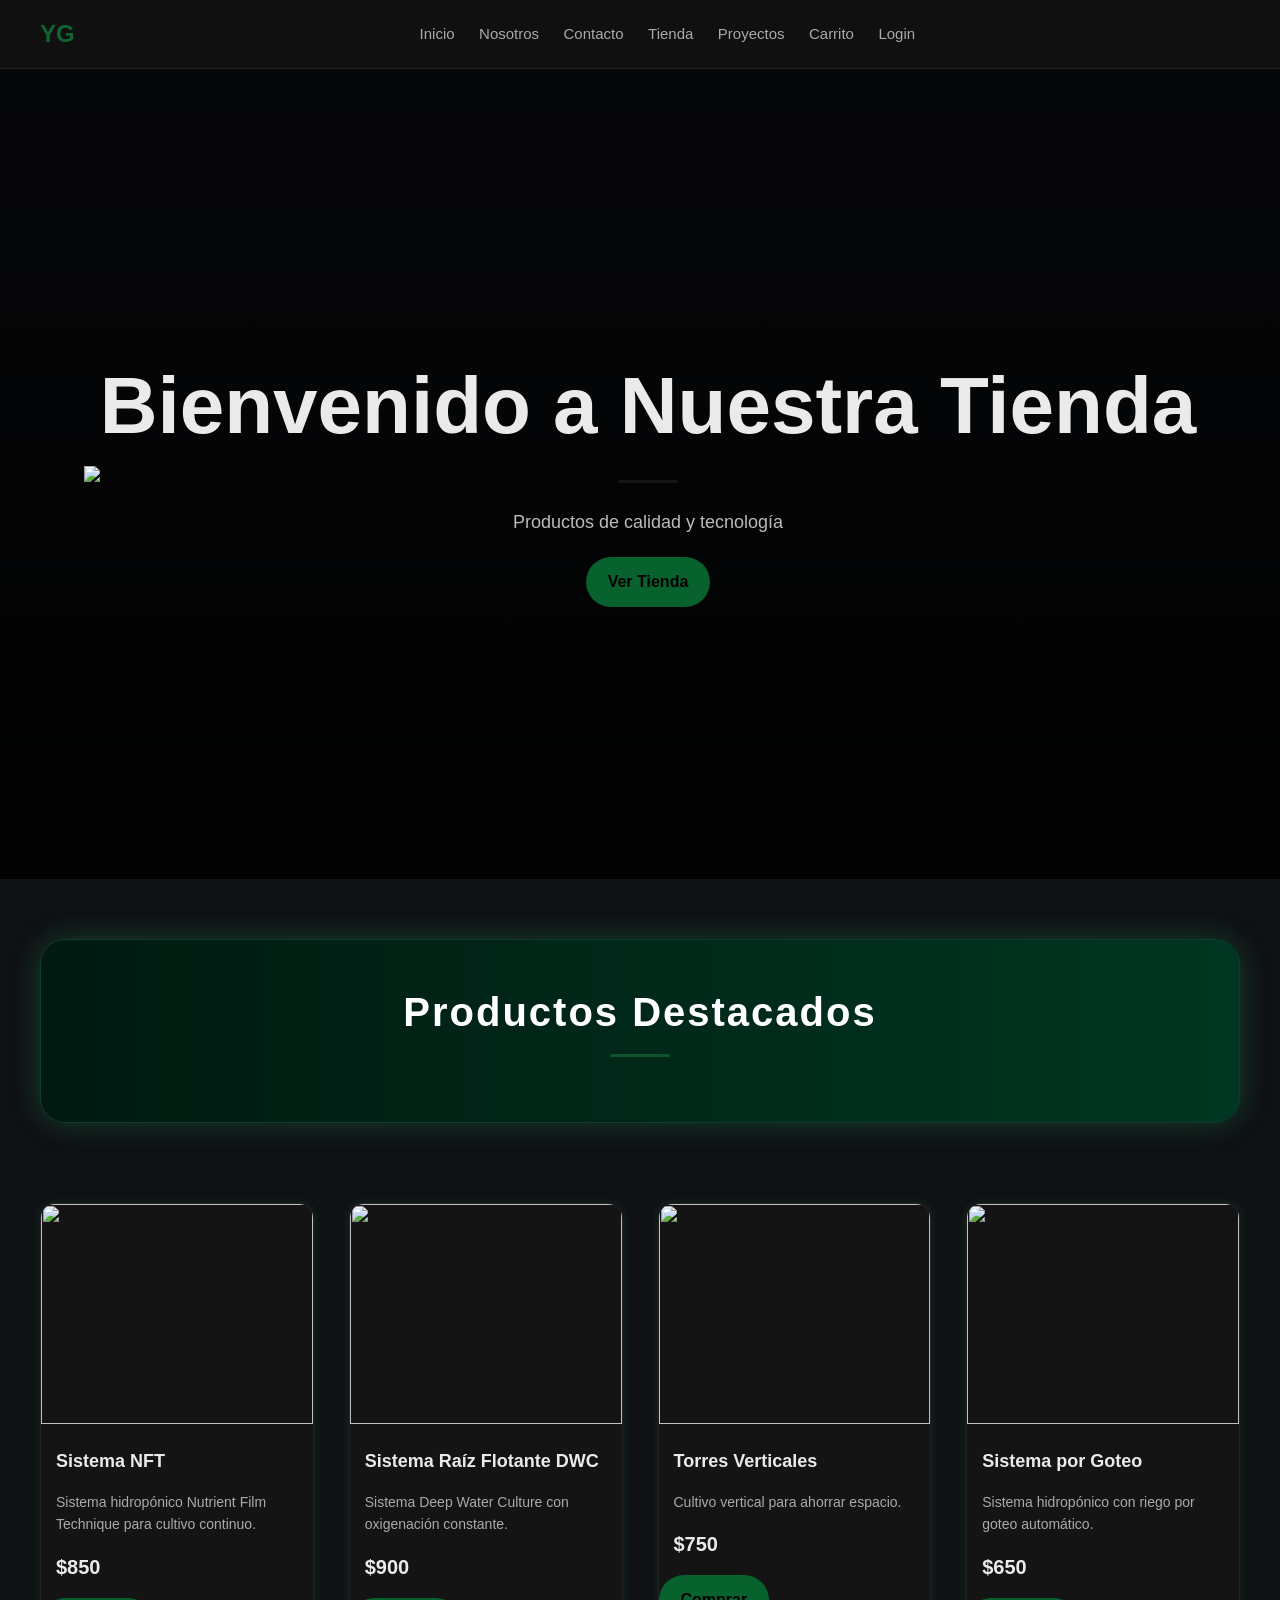
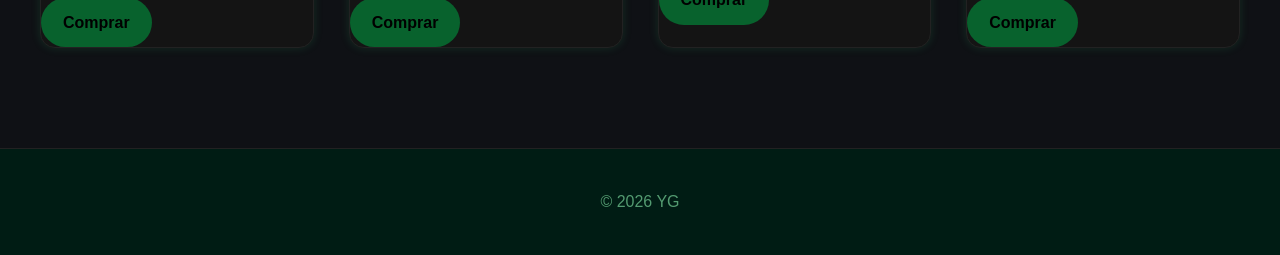
==== index.html @ e9e1bd91 "Add files via upload" ====
<!DOCTYPE html>
<html lang="es">
<head>
    <meta charset="UTF-8">
    <title>Inicio</title>
    <link rel="stylesheet" href="style.css">
</head>

<body>

<header>
    <h1>YG</h1>

        <nav>
        <a href="index.html">Inicio</a>
        <a href="nosotros.html">Nosotros</a>
        <a href="contacto.html">Contacto</a>
        <a href="tienda.html">Tienda</a>
        <a href="proyectos.html">Proyectos</a>
        <a href="carrito.html">Carrito</a>
        <a href="login.html">Login</a>
    </nav>

    <!-- Usuario -->
    <div id="usuarioInfo"></div>
</header>

<main>

<section class="hero">
    <img src="imagenes/logo.png" class="logo-hero">

    <div class="hero-texto">
        <h2>Bienvenido a Nuestra Tienda</h2>
        <p>Productos de calidad y tecnología</p>
        <a href="tienda.html" class="btn">Ver Tienda</a>
    </div>
</section>

<section class="contenido">
    <h2>Productos Destacados</h2>
</section>

<section class="productos">

    <div class="card" data-categoria="sistemas">
    <img src="imagenes/1.webp" class="img-producto">
    <h3>Sistema NFT</h3>
    <p>Sistema hidropónico Nutrient Film Technique para cultivo continuo.</p>
    <span>$850</span>
    <a href="#" class="btn" onclick="agregarCarrito('Sistema NFT', 850, 'imagenes/1.webp'); return false;">Comprar</a>
</div>

<div class="card" data-categoria="sistemas">
    <img src="imagenes/2.jpg" class="img-producto">
    <h3>Sistema Raíz Flotante DWC</h3>
    <p>Sistema Deep Water Culture con oxigenación constante.</p>
    <span>$900</span>
    <a href="#" class="btn" onclick="agregarCarrito('Sistema Raíz Flotante DWC', 900, 'imagenes/2.jpg'); return false;">Comprar</a>
</div>

<div class="card" data-categoria="sistemas">
    <img src="imagenes/3.jpg" class="img-producto">
    <h3>Torres Verticales</h3>
    <p>Cultivo vertical para ahorrar espacio.</p>
    <span>$750</span>
    <a href="#" class="btn" onclick="agregarCarrito('Torres Verticales', 750, 'imagenes/3.jpg'); return false;">Comprar</a>
</div>

<div class="card" data-categoria="sistemas">
    <img src="imagenes/4.webp" class="img-producto">
    <h3>Sistema por Goteo</h3>
    <p>Sistema hidropónico con riego por goteo automático.</p>
    <span>$650</span>
    <a href="#" class="btn" onclick="agregarCarrito('Sistema por Goteo', 650, 'imagenes/4.webp'); return false;">Comprar</a>
</div>

</section>

</main>

<footer>
    <p>© 2026 YG</p>
</footer>

<script src="carrito.js"></script>
<script src="sesion.js"></script>

</body>
</html>
---- style.css ----
/* RESET */
*{
    margin:0;
    padding:0;
    box-sizing:border-box;
}

/* BODY */
body{
    font-family:'Segoe UI', sans-serif;
    background:#0f1115;
    color:#eaeaea;
    line-height:1.6;
}

/* TITULOS */
h2{
    font-size:32px;
    margin-bottom:25px;
    text-align:center;
    position:relative;
}

h2::after{
    content:"";
    width:60px;
    height:3px;
    background:#151613;
    display:block;
    margin:10px auto;
    border-radius:5px;
}

/* HEADER */
header{
    background:rgba(17,17,17,0.8);
    backdrop-filter:blur(10px);
    padding:15px 40px;
    display:flex;
    justify-content:space-between;
    align-items:center;
    border-bottom:1px solid #222;
    position:sticky;
    top:0;
    z-index:1000;
}

header h1{
    font-size:24px;
    color:#148f43a8;
}

nav a{
    color:#aaa;
    margin-left:20px;
    text-decoration:none;
    transition:0.3s;
    font-size:15px;
}

nav a:hover{
    color:white;
}

/* HERO (INICIO) */
.hero{
    height:90vh;
    background:linear-gradient(rgba(0,0,0,0.6), rgba(0,0,0,0.9)),
               url("imagenes/fondo.jpg");
    background-size:cover;
    background-position:center;
    display:flex;
    align-items:center;
    justify-content:center;
    text-align:center;
}

.hero-texto h2{
    font-size:80px;
}

.hero-texto p{
    margin:20px;
    color:#bbb;
    font-size:18px;
}

/* CONTENEDORES */
.contenido{
    text-align:center;
    padding:40px 20px;
    margin:40px;
    border-radius:25px;
    color:white;
    position:relative;
    overflow:hidden;

    background: linear-gradient(
        270deg,
        #001a10,
        #003d26,
        #035b3b,
        #003d26,
        #001a10
    );

    background-size: 500% 500%;
    animation: olaVerde 10s ease infinite;

    box-shadow: 0 0 30px rgba(46, 204, 113, 0.25);
    border: 1px solid #0f3d2b;
}

/* ANIMACIÓN OLA */
@keyframes olaVerde{
    0%{
        background-position: 0% 50%;
    }
    25%{
        background-position: 50% 100%;
    }
    50%{
        background-position: 100% 50%;
    }
    75%{
        background-position: 50% 0%;
    }
    100%{
        background-position: 0% 50%;
    }
}

/* TÍTULO */
.contenido h2{
    font-size: 40px;
    letter-spacing: 2px;
    position: relative;
}

/* Línea decorativa debajo */
.contenido h2::after{
    content:"";
    display:block;
    width:60px;
    height:3px;
    background:#176939a8;
    margin:10px auto 0;
    border-radius:5px;
}

/* CAJAS INFO */
.info-box{
    background:#1c1c1c;
    padding:20px;
    border-radius:12px;
    margin-top:20px;
    border-left:5px solid #2ecc71;
}

/* BOTONES */
.btn{
    background:#08622d;
    color:black;
    padding:12px 22px;
    border-radius:30px;
    text-decoration:none;
    font-weight:bold;
    transition:0.3s;
    display:inline-block;
}

.btn:hover{
    background:#27ae60;
    transform:scale(1.05);
}

/* BUSCADOR */
.buscador{
    text-align:center;
    margin:40px;
}

.buscador input{
    padding:12px;
    width:300px;
    border-radius:20px;
    border:none;
    outline:none;
}

/* FILTROS */
.filtros{
    text-align:center;
    margin-bottom:20px;
}

.filtros button{
    margin:5px;
    padding:10px 15px;
    border:none;
    border-radius:20px;
    background:#141414;
    color:white;
    cursor:pointer;
    transition:0.3s;
}

.filtros button:hover{
    background:#2ecc71;
    color:black;
}

/* PRODUCTOS */
.productos{
    display:grid;
    grid-template-columns:repeat(auto-fit, minmax(260px,1fr));
    gap:35px;
    padding:40px;
}

/* CARD */
.card{
    background:#141414;
    border-radius:15px;
    overflow:hidden;
    transition:0.3s;
    border:1px solid #222;
    opacity:0;
    transform:translateY(30px);
    animation:aparecer 0.6s forwards;
}

.card{
    background:#141414;
    border-radius:15px;
    border:1px solid #222;
    box-shadow:0 0 10px rgba(46, 204, 113, 0.15);
    transition:0.3s;
}

.card:hover, .contenido:hover{
    box-shadow:0 0 20px rgba(46, 204, 113, 0.35);
}

.card:hover{
    transform:translateY(-10px);
    box-shadow:0 10px 25px rgba(0,0,0,0.5);
}

/* IMAGEN PRODUCTO */
.img-producto{
    width:100%;
    height:220px;
    object-fit:cover;
}

/* TEXTO CARD */
.card h3{
    margin:15px;
    font-size:18px;
}

.card p{
    margin:0 15px;
    color:#aaa;
    font-size:14px;
}

.card span{
    display:block;
    margin:15px;
    font-size:20px;
    font-weight:bold;
}

/* CARRITO */
#contador-carrito{
    background:#2ecc71;
    color:black;
    padding:5px 10px;
    border-radius:50%;
    font-size:12px;
}

/* LISTA CARRITO */
#lista-carrito{
    width:70%;
    margin:20px auto;
}

/* ITEM CARRITO */
.item-carrito{
    display:flex;
    align-items:center;
    background:#141414;
    padding:15px;
    margin:15px auto;
    border-radius:10px;
    gap:20px;
}

.carrito-btn{
    position:fixed;
    bottom:30px;
    right:30px;
    background:#2ecc71;
    color:black;
    padding:15px 20px;
    border-radius:50px;
    font-weight:bold;
    box-shadow:0 0 15px rgba(46,204,113,0.5);
    text-decoration:none;
    z-index:999;
}


.img-carrito{
    width:70px;
    height:70px;
    object-fit:cover;
    border-radius:8px;
}

/* BOTON ELIMINAR */
.btn-eliminar{
    margin-left:auto;
    background:#ff4d4d;
    border:none;
    padding:8px 12px;
    border-radius:8px;
    color:white;
    cursor:pointer;
}

/* FOOTER */
footer{
    background:#001c14;
    text-align:center;
    padding:40px;
    margin-top:60px;
    color:#539b71;
    border-top:1px solid #222;
}

/* ANIMACION */
@keyframes aparecer{
    from{
        opacity:0;
        transform:translateY(20px);
    }
    to{
        opacity:1;
        transform:translateY(0);
    }
}

/* SECCIONES */
section{
    margin-bottom:60px;
}

/* RESPONSIVE */
@media(max-width:768px){
    nav{
        display:flex;
        flex-wrap:wrap;
    }

    .hero-texto h2{
        font-size:40px;
    }

    .productos{
        padding:20px;
    }

    #lista-carrito{
        width:90%;
    }
}

form{
    display:flex;
    flex-direction:column;
    gap:15px;
    margin-top:20px;
}

input, textarea{
    padding:12px;
    border-radius:10px;
    border:none;
    background:#1c1c1c;
    color:white;
}

textarea{
    resize:none;
    height:100px;
}


/* HERO PROYECTOS */
.proyectos-hero{
    height: 350px;
    background: linear-gradient(rgba(0,0,0,0.7), rgba(0,0,0,0.95)),
                url("imagenes/proyectos.jpg");
    background-size: cover;
    background-position: center;
    display: flex;
    align-items: center;
    justify-content: center;
    position: relative;
    overflow: hidden;
}

/* OLA VERDE ANIMADA */
.proyectos-hero::before{
    content: "";
    position: absolute;
    width: 200%;
    height: 200%;
    background: linear-gradient(
        45deg,
        #003d2b,
        #00995c,
        #00ff9d,
        #000000,
        #003d2b
    );
    opacity: 0.25;
    animation: olaMovimiento 12s linear infinite;
}

/* Animación ola */
@keyframes olaMovimiento{
    0%{
        transform: translateX(0) translateY(0);
    }
    50%{
        transform: translateX(-25%) translateY(-10%);
    }
    100%{
        transform: translateX(0) translateY(0);
    }
}

.proyectos-hero h2{
    color: white;
    font-size: 40px;
    background: rgba(0,0,0,0.6);
    padding: 20px 50px;
    border-radius: 20px;
    letter-spacing: 2px;
    position: relative;
    backdrop-filter: blur(5px);
}

/* SECCIÓN */
.proyectos{
    padding: 80px 10%;
    background: #000;
}

/* GRID */
.proyectos-grid{
    display: grid;
    grid-template-columns: repeat(auto-fit, minmax(320px, 1fr));
    gap: 40px;
}

/* TARJETAS */
.proyecto-card{
    background: #111;
    border-radius: 20px;
    overflow: hidden;
    transition: 0.4s;
    border: 1px solid #1f1f1f;
    position: relative;
}

/* BRILLO VERDE */
.proyecto-card::before{
    content: "";
    position: absolute;
    inset: -2px; /* hace que el glow salga hacia afuera */
    border-radius: 20px;
    background: linear-gradient(
        45deg,
        #00ff9d,
        transparent,
        #2ecc71,
        transparent,
        #00ff9d
    );
    z-index: -1;
    opacity: 0;
    transition: 0.4s;
}

/* ACTIVAR BRILLO */
.proyecto-card:hover::before{
    opacity: 1;
}

/* EFECTO LUZ VERDE TARJETAS */
.proyecto-card::after{
    content: "";
    position: absolute;
    inset: 0;
    border-radius: 20px;
    box-shadow: 0 0 0 rgba(2, 120, 75, 0);
    transition: 0.4s;
}

.proyecto-card:hover::after{
    box-shadow: 0 0 25px rgba(0,255,157,0.4);
}

/* IMAGEN */
.proyecto-card img{
    width: 100%;
    height: 220px;
    object-fit: cover;
}

/* CONTENIDO */
.proyecto-card h3{
    margin: 20px;
    font-size: 22px;
}

.proyecto-card p{
    margin: 0 20px 20px 20px;
    color: #bbb;
}

/* BOTÓN */
.proyecto-card .btn{
    margin: 0 20px 20px 20px;
    display: inline-block;
    padding: 10px 20px;
    background: #2ecc71;
    color: black;
    border-radius: 10px;
    border:none;          
    cursor:pointer;       
    font-weight: bold;
    transition: 0.3s;
}

.proyecto-card .btn:hover{
    background: #27ae60;
}

/* HOVER TARJETA */
.proyecto-card:hover{
    transform: translateY(-10px) scale(1.02);
    box-shadow: 0 20px 40px rgba(0,0,0,0.5);
}

/* MODAL FONDO */
.modal{
    display:none;
    position:fixed;
    z-index:9999;
    left:0;
    top:0;
    width:100%;
    height:100%;
    background:rgba(0,0,0,0.8);
    backdrop-filter: blur(5px);
}

.modal-contenido{
    background:#111;
    margin:8% auto;
    padding:30px;
    width:60%;
    border-radius:20px;
    color:white;
    position:relative;
    animation: aparecerModal 0.3s ease;
}

.cerrar{
    position:absolute;
    top:15px;
    right:20px;
    font-size:30px;
    cursor:pointer;
}

/* ANIMACION */
@keyframes aparecerModal{
    from{
        transform:translateY(-50px);
        opacity:0;
    }
    to{
        transform:translateY(0);
        opacity:1;
    }
}

.proyecto-card{
    position: relative;
    z-index: 1;
}

.proyecto-card .btn{
    position: relative;
    z-index: 5;
}

.proyecto-card::before,
.proyecto-card::after{
    pointer-events: none;
}
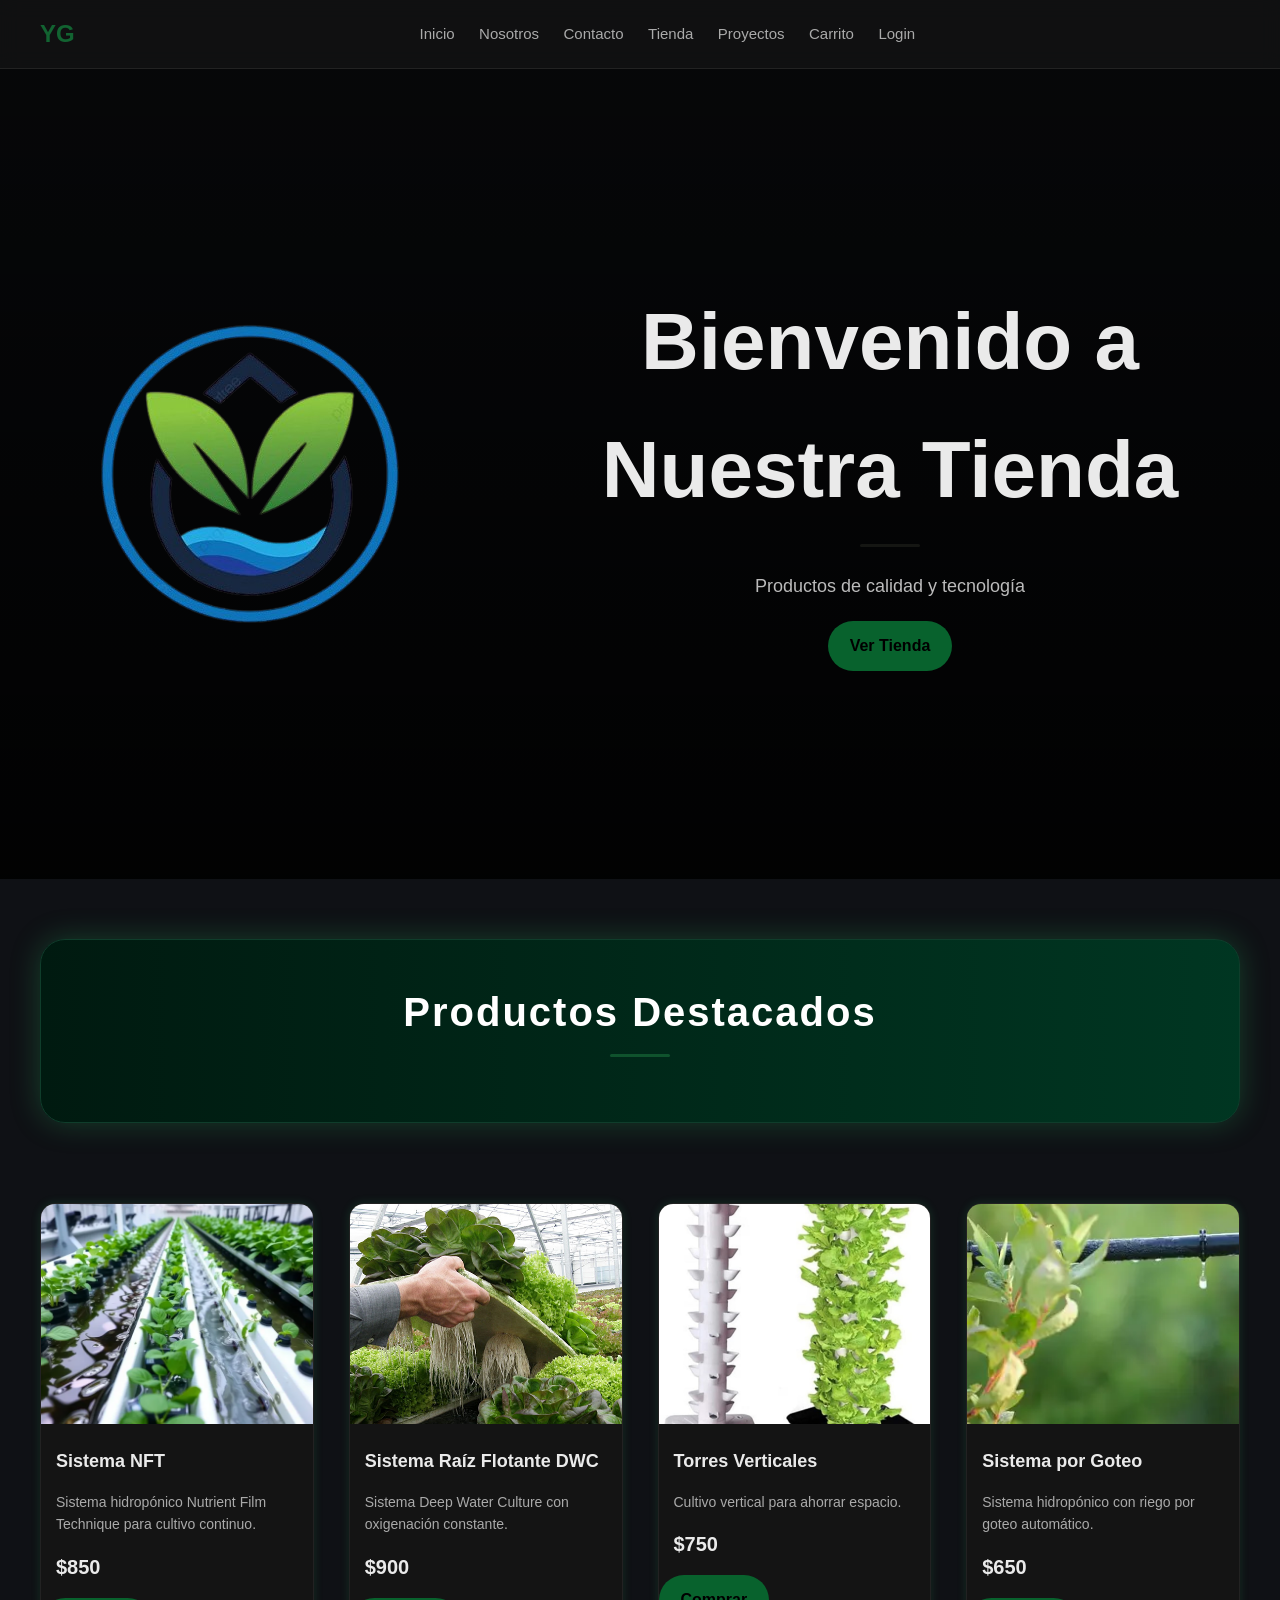
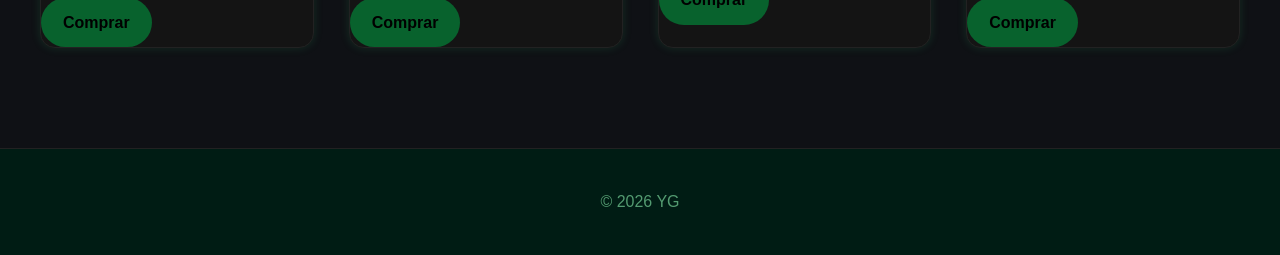
==== commit 6ee6a0e5: "Fix HTML structure and update image paths" ====
--- a/index.html
+++ b/index.html
@@ -28,7 +28,7 @@
 <main>
 
 <section class="hero">
-    <img src="imagenes/logo.png" class="logo-hero">
+    <img src="logo.png" class="logo-hero">
 
     <div class="hero-texto">
         <h2>Bienvenido a Nuestra Tienda</h2>
@@ -44,7 +44,7 @@
 <section class="productos">
 
     <div class="card" data-categoria="sistemas">
-    <img src="imagenes/1.webp" class="img-producto">
+    <img src="1.webp" class="img-producto">
     <h3>Sistema NFT</h3>
     <p>Sistema hidropónico Nutrient Film Technique para cultivo continuo.</p>
     <span>$850</span>
@@ -52,7 +52,7 @@
 </div>
 
 <div class="card" data-categoria="sistemas">
-    <img src="imagenes/2.jpg" class="img-producto">
+    <img src="2.jpg" class="img-producto">
     <h3>Sistema Raíz Flotante DWC</h3>
     <p>Sistema Deep Water Culture con oxigenación constante.</p>
     <span>$900</span>
@@ -60,7 +60,7 @@
 </div>
 
 <div class="card" data-categoria="sistemas">
-    <img src="imagenes/3.jpg" class="img-producto">
+    <img src="3.jpg" class="img-producto">
     <h3>Torres Verticales</h3>
     <p>Cultivo vertical para ahorrar espacio.</p>
     <span>$750</span>
@@ -68,7 +68,7 @@
 </div>
 
 <div class="card" data-categoria="sistemas">
-    <img src="imagenes/4.webp" class="img-producto">
+    <img src="4.webp" class="img-producto">
     <h3>Sistema por Goteo</h3>
     <p>Sistema hidropónico con riego por goteo automático.</p>
     <span>$650</span>
@@ -87,4 +87,4 @@
 <script src="sesion.js"></script>
 
 </body>
-</html>+</html>
